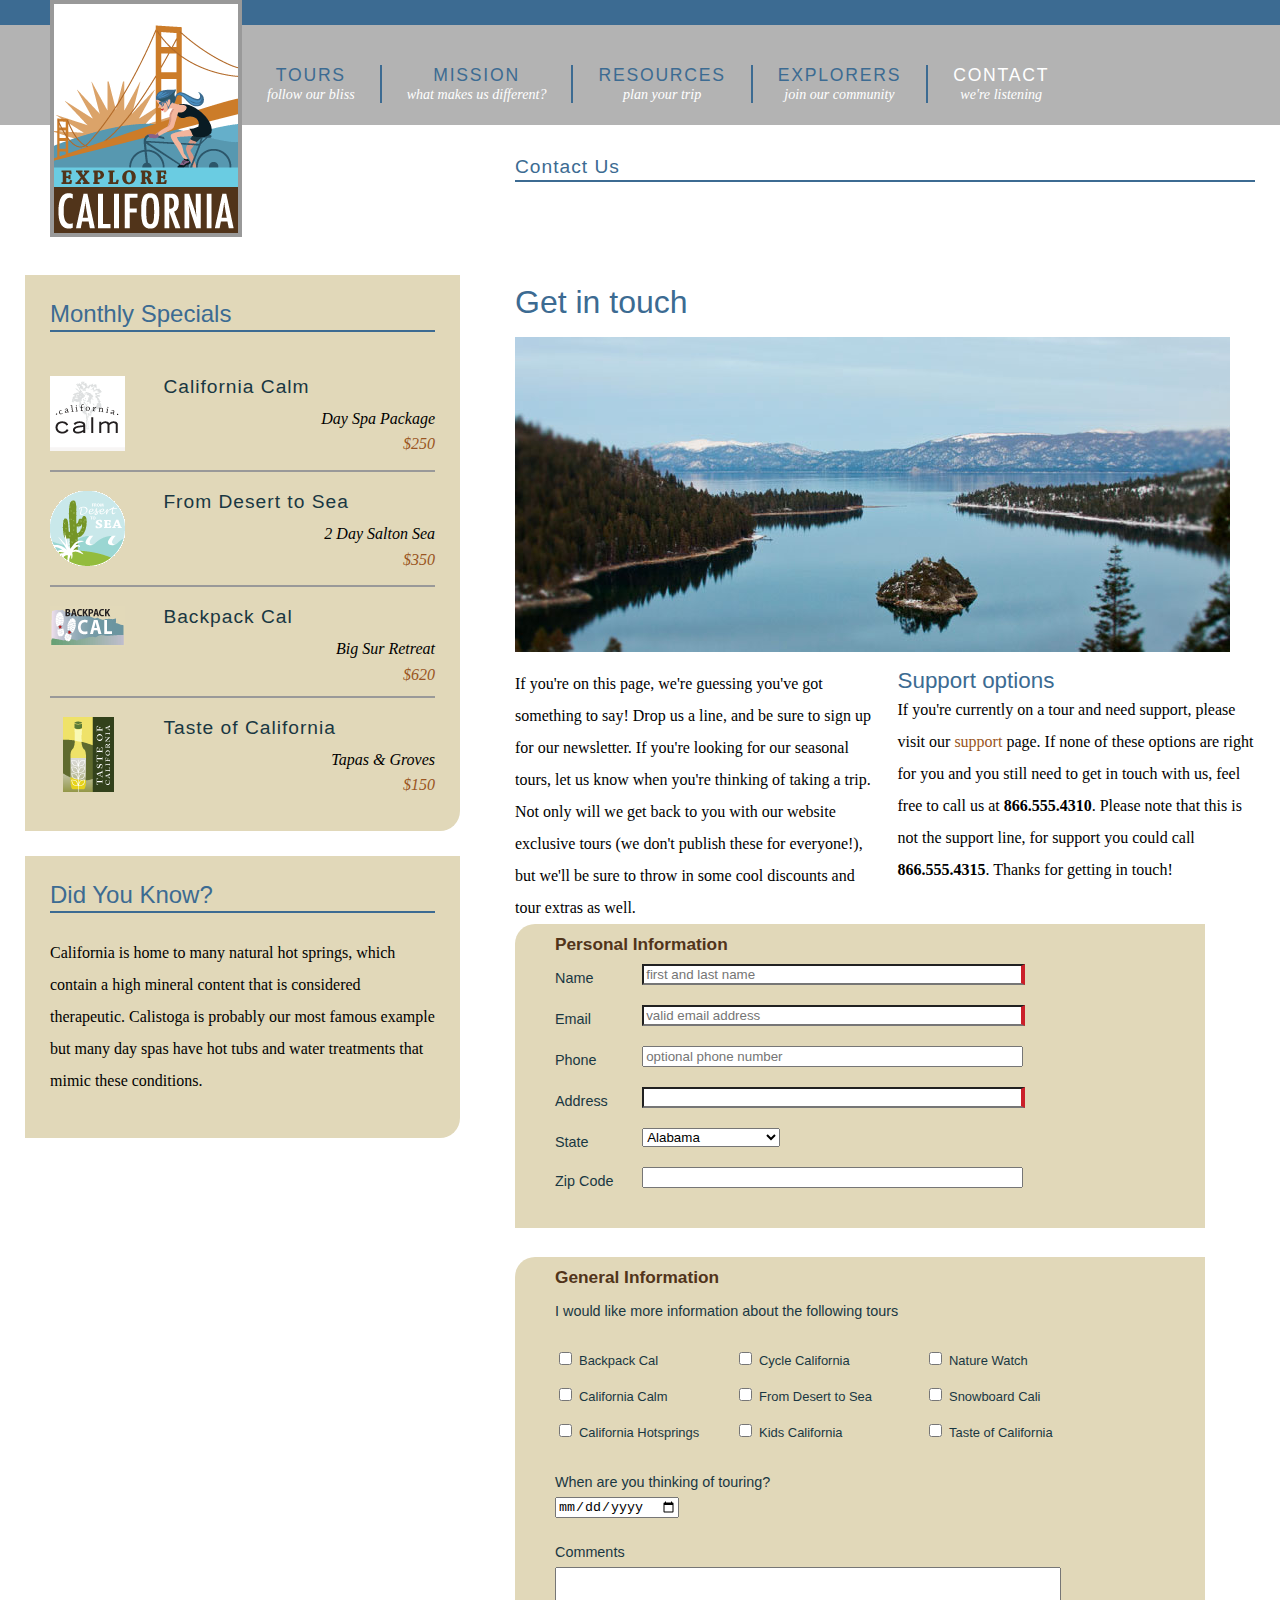
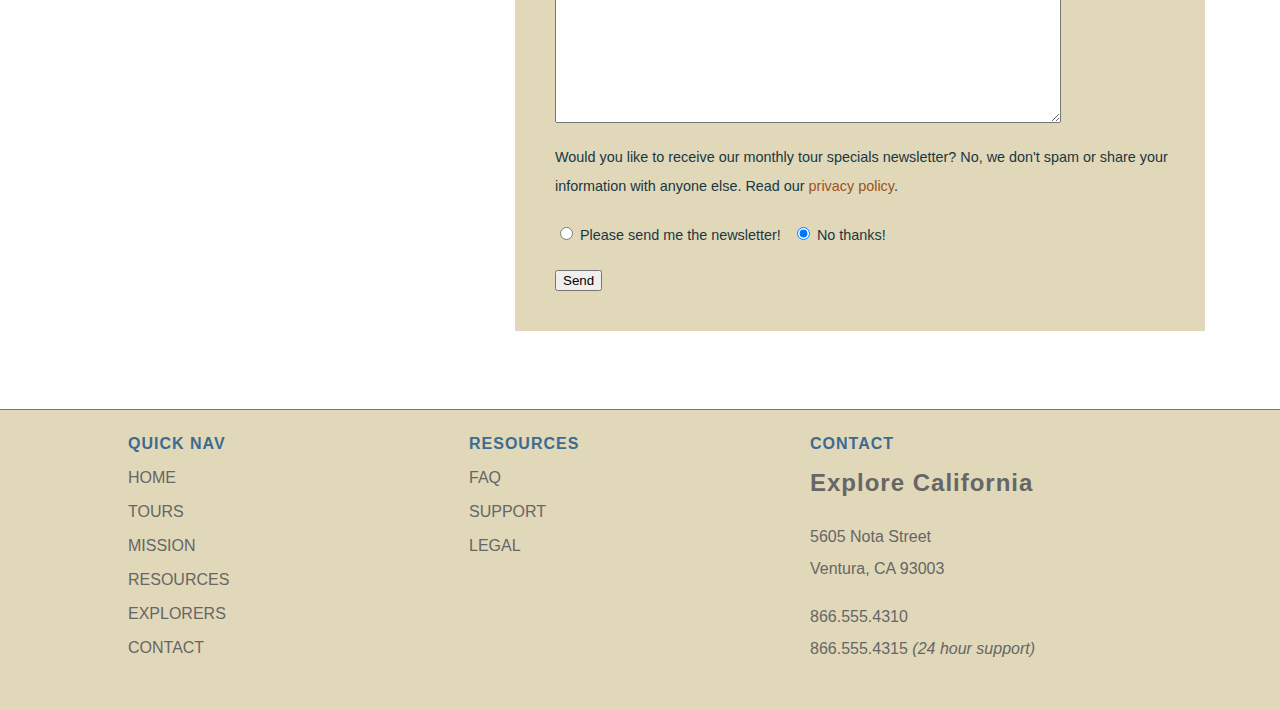
==== contact.html @ 61249814 "Initial commit" ====
<!DOCTYPE html PUBLIC "-//W3C//DTD HTML 4.01 Transitional//EN"
   "http://www.w3.org/TR/html4/loose.dtd">
<html lang="en">
  <head>
    <meta http-equiv="Content-Type" content="text/html; charset=utf-8">
    <title>Explore California: Contact Us</title>
    <link href="assets/stylesheets/main.css" rel="stylesheet" type="text/css" media="all">
    <script src="assets/javascripts/jquery-1.5.1.min.js"></script>
    <script src="assets/javascripts/jquery-ui-1.8.10.custom.min.js"></script>
    <script src="assets/javascripts/menus.js"></script>
  </head>
  <body>
    <div id="wrapper">

      <div id="mainHeader">
        <a href="index.html" title="home" class="logo">
          <div id="logo">
            <h1>Explore California</h1>
          </div>
        </a>
        <div id="siteNav">
          <h1>Where do you want to go?</h1>
          <ul>
            <li><a href="tours.html" title="Our tours">Tours <br /><span class="tagline">follow our bliss</span></a>
              <ul>
                <li><a href="tours.html" title="Our tours">All Tours</a></li>
                <li><a href="tours.html" title="find tours">Tours by Activity</a></li>
                <li><a href="tours.html" title="find tours">Tours by Region</a></li>
                <li><a href="tours.html" title="find tours">Tour Finder</a></li>
              </ul>
            </li>
            <li><a href="mission.html" title="What we believe">Mission <br /><span class="tagline">what makes us different?</span></a></li>
            <li><a href="resources.html" title="planning resources">Resources <br /><span class="tagline">plan your trip</span></a>
              <ul>
                <li><a href="resources/faq.html" title="Got questions?">Tour FAQs</a></li>
                <li><a href="resources/additional_resources.html" title="additional resources">Tour Information</a></li>
                <li><a href="resources/terms.html" title="terms and conditions">Site Terms</a></li>
              </ul>
            </li>
            <li><a href="explorers.html" title="Our community">Explorers <br /><span class="tagline">join our community</span></a>
              <ul>
                <li><a href="explorers/join.html" title="join our community">Join the Explorers</a></li>
                <li><a href="blog/index.html" title="read our blog!">Read our Blog</a></li>
                <li><a href="explorers/gallery.html" title="contributor photos">Tour Photos</a></li>
                <li><a href="explorers/video.html" title="check out our podcast">Video podcast</a></li>
              </ul>
            </li>
            <li><a href="contact.html" title="contact us" class="current">Contact <br /><span class="tagline">we're listening</span></a>
              <ul>
                <li><a href="support.html" title="need help?">Support</a></li>
              </ul>
            </li>
          </ul>
        </div>
      </div>
  
      <div id="mainContent">
        <div id="contentHeader" class="hasCrumbs">
          <h1>Contact Us</h1>
          <div id="subLinks">
            <ul>
              <li><a href="support.html" title="need help?">Support</a></li>
            </ul>
          </div>
        </div>
  
        <div id="mainArticle">
          <h1>Get in touch</h1>
          <img src="assets/images/emerald_bay.jpg" alt="Beautiful Lake Tahoe" class="articleImage" />
          <div class="multiCol">
            <p>If you're on this page, we're guessing you've got something to say! Drop us a line, and be sure to sign up for our newsletter. If you're looking for our seasonal tours,  let us know when you're thinking of taking a trip. Not only will we get back to you with our website exclusive tours (we don't publish these for everyone!), but we'll be sure to throw in some cool discounts and tour extras as well.</p>
   
            <h2>Support options</h2>
            <p>If you're currently on a tour and need support, please visit our <a href="support.html">support</a> page. If none of these options are right for you and you still need to get in touch with us, feel free to call us at<span class="phone"> <strong>866.555.4310</strong>. Please note that this is not the support line, for support you could call </span><strong>866.555.4315</strong>. Thanks for getting in touch!</p>
          </div>
   
          <form id="frmContact" name="frmContact" method="post" action="contact_process.html">
            <fieldset id="personalInfo">
              <legend><strong>Personal Information</strong></legend>
              <p>
                <label for="name">Name</label>
                <input name="name" type="text" class="text" id="name" tabindex="100" placeholder="first and last name" required>
              </p>
              <p>
                <label for="email">Email</label>
                <input name="email" type="email" class="text" id="email" tabindex="110" placeholder="valid email address"  required>
              </p>
              <p>
                <label for="phone">Phone</label>
                <input name="phone" type="tel" class="text" id="phone" tabindex="130" placeholder="optional phone number">
              </p>
              <p>
                <label for="address">Address</label>
                <input name="address" type="text" class="text" id="address" tabindex="140" required>
              </p>
              <p>
                <label for="state">State</label>
                <select name="state" id="state" tabindex="150">
                  <option value="AL">Alabama</option>
                  <option value="AK">Alaska</option>
                  <option value="AZ">Arizona</option>
                  <option value="AR">Arkansas</option>
                  <option value="CA">California</option>
                  <option value="CO">Colorado</option>
                  <option value="CT">Connecticut</option>
                  <option value="DE">Delaware</option>
                  <option value="DC">District of Columbia</option>
                  <option value="FL">Florida</option>
                  <option value="GA">Georgia</option>
                  <option value="HI">Hawaii</option>
                  <option value="ID">Idaho</option>
                  <option value="IL">Illinois</option>
                  <option value="IN">Indiana</option>
                  <option value="IA">Iowa</option>
                  <option value="KA">Kansas</option>
                  <option value="KY">Kentucky</option>
                  <option value="LA">Louisiana</option>
                  <option value="ME">Maine</option>
                  <option value="MD">Maryland</option>
                  <option value="MA">Massachusetts</option>
                  <option value="MI">Michigan</option>
                  <option value="MN">Minnesota</option>
                  <option value="MO">Missouri</option>
                  <option value="MT">Montana</option>
                  <option value="NE">Nebraska</option>
                  <option value="NV">Nevada</option>
                  <option value="NH">New Hampshire</option>
                  <option value="NJ">New Jersey</option>
                  <option value="NM">New Mexico</option>
                  <option value="NY">New York</option>
                  <option value="NC">North Carolina</option>
                  <option value="ND">North Dakota</option>
                  <option value="OH">Ohio</option>
                  <option value="OK">Oklahoma</option>
                  <option value="OR">Oregon</option>
                  <option value="PA">Pennsylvania</option>
                  <option value="RI">Rhode Island</option>
                  <option value="SC">South Carolina</option>
                  <option value="SD">South Dakota</option>
                  <option value="TN">Tennessee</option>
                  <option value="TX">Texas</option>
                  <option value="UT">Utah</option>
                  <option value="VT">Vermont</option>
                  <option value="VA">Virginia</option>
                  <option value="WA">Washington</option>
                  <option value="WV">West Virginia</option>
                  <option value="WI">Wisconsin</option>
                  <option value="WY">Wyoming</option>
                </select>
              </p>
              <p>
                <label for="zip">Zip Code</label>
                <input name="zip" type="text" class="text" id="zip" tabindex="160">
              </p>
            </fieldset>

            <fieldset id="generalInfo">
              <legend><strong>General Information</strong></legend>
              <p>I would like more information about the following tours</p>
              <div class="col1">
                <p>
                  <input type="checkbox" name="backpack" id="backpack" tabindex="170">
                  <label for="backpack">Backpack Cal</label>
                </p>
                <p>
                  <input type="checkbox" name="calm" id="calm" tabindex="180">
                  <label for="calm">California Calm</label>
                </p>
                <p>
                  <input type="checkbox" name="hotsprings" id="hotsprings" tabindex="190">
                  <label for="hotsprings">California Hotsprings</label>
                </p>
              </div>
              <div class="col2">
                <p>
                  <input type="checkbox" name="cycle" id="cycle" tabindex="210">
                  <label for="cycle">Cycle California</label>
                </p>
                <p>
                  <input type="checkbox" name="desert" id="desert" tabindex="220">
                  <label for="desert">From Desert to Sea</label>
                </p>
                <p>
                  <input type="checkbox" name="kids" id="kids" tabindex="230">
                  <label for="kids">Kids California</label>
                </p>
              </div>
              <div class="col3">
                <p>
                  <input type="checkbox" name="nature" id="nature" tabindex="240">
                  <label for="nature">Nature Watch</label>
                </p>
                <p>
                  <input type="checkbox" name="snowboard" id="snowboard" tabindex="250">
                  <label for="snowboard">Snowboard Cali</label>
                </p>
                <p>
                  <input type="checkbox" name="taste" id="taste" tabindex="260">
                  <label for="taste">Taste of California</label>
                </p>
              </div>
              <p class="clear">
                <label for="tripDate" class="inline">When are you thinking of touring?</label><br />
                <input type="date" name="tripDate" id="tripDate" tabindex="265">
              </p>
              <p class="clear">
                <label for="comments">Comments</label><br />
                <textarea name="comments2" id="comments" cols="45" rows="5" tabindex="270"></textarea>
              </p>
              <p>Would you like to receive our monthly tour specials newsletter? No, we don't spam or share your information with anyone else. Read our <a href="privacy.html">privacy policy</a>.</p>
              <p>
                <input type="radio" name="newsletter" id="newsletter_yes" value="yes" tabindex="280">
                <label for="newsletter_yes" class="inline break">Please send me the newsletter!</label>
                <input type="radio" name="newsletter" id="newsletter_no" value="no" tabindex="290" checked>
                <label for="newsletter_no" class="inline">No thanks!</label>
              </p>
              <p>
                <input type="submit" name="submit2" id="submit2" value="Send" tabindex="300">
              </p>
            </fieldset>
          </form>

        </div>
      </div>

      <div id="secondaryContent">
        <div id="specials" class="callOut">
          <h1>Monthly Specials</h1>
          <h2 class="top"><img src="assets/images/calm_bug.gif" alt="California Calm" width="75" height="75" />California Calm</h2>
          <p>Day Spa Package <br />
            <a href="tours/tour_detail_cycle.html">$250</a></p>
          <h2><img src="assets/images/desert_bug.gif" alt="From desert to sea" width="75" height="75" />From Desert to Sea</h2>
          <p>2 Day Salton Sea <br />
            <a href="tours/tour_detail_cycle.html">$350</a></p>
          <h2><img src="assets/images/backpack_bug.gif" alt="Backpack Cal" width="75" height="41" />Backpack Cal</h2>
          <p>Big Sur Retreat <br />
            <a href="tours/tour_detail_cycle.html">$620</a></p>
          <h2><img src="assets/images/taste_bug.gif" alt="Taste of California" width="75" height="75" />Taste of California</h2>
          <p>Tapas &amp; Groves <br />
            <a href="tours/tour_detail_taste.html">$150</a></p>
        </div>
        <div id="trivia" class="callOut">
          <h1>Did You Know?</h1>
          <p>California is home to many natural hot springs, which contain a high mineral content that is considered therapeutic. Calistoga is probably our most famous example but many day spas have hot tubs and water treatments that mimic these conditions.</p>
        </div>
      </div>
  
      <div id="pageFooter">
        <div id="quickLinks">
          <h1>Quick Nav</h1>
          <ul id="quickNav">
            <li><a href="index.html" title="Our home page">Home</a></li>
            <li><a href="tours.html" title="Explore our tours">Tours</a></li>
            <li><a href="mission.html" title="What we think">Mission</a></li>
            <li><a href="resources.html" title="Guidance and planning">Resources</a></li>
            <li><a href="explorers.html" title="Join our community">Explorers</a></li>
            <li><a href="contact.html" title="Contact and support">Contact</a></li>
          </ul>
        </div>
        <div id="footerResources">
          <h1>Resources</h1>
          <ul id="quickNav">
            <li><a href="resources/faq.html" title="Our home page">FAQ</a></li>
            <li><a href="support.html" title="Need help?">Support</a></li>
            <li><a href="resources/legal.html" title="The fine print">Legal</a></li>
          </ul>
        </div>
        <div id="companyInfo">
          <h1>Contact</h1>
          <h2>Explore California</h2>
          <p>5605 Nota Street<br />
            Ventura, CA 93003</p>
          <p>866.555.4310<br />866.555.4315 <em>(24 hour support)</em></p>
        </div>
      </div>
    </div>
  </body>
</html>
---- assets/stylesheets/main.css ----
@charset "UTF-8";

/*style sheet for Explore California

©2012 lynda.com
This style sheet may be reused for personal education only
any reuse, educational or otherwise, without the expressed 
consent of lynda.com is prohibited.*/

/* -------- color guide ----------
#3c6b92 : main blue
#6acce2 : light blue
#2c566a : teal accent
#193742 : dark blue
#e1d8b9 : sand accent
#cb7d20 : orange accent
#51341a : brown
#995522 : dark orange (used for links or high contrast accents)
#cb202a : red accent (this color does not encode well, use only for small accents)
#896287 : purple
*/

/* to jump to a specific section search for the unique character pair at the front of each TOC section 
  <<<tip, highlight the special character and use the shortcut for Find Selection Cntr/Cmd + Shift + G >> */
  
  /* ----- Style sheet TOC ----------------
      ^1 Global constants
    ^2 Global classes
    ^3 Home page layout
    ^4 Base Layout styles
    ^5 Region detail styles
      ^5a Header
      ^5b Navigation
      ^5c Main Content
        ^5d data tables
        ^5e spotlight region
        ^5f forms
      ^5g Secondary Content
      ^5h Footer
*/


/* ^1 --------------------------- global constants -------------------------*/
/*limited reset*/
html, body, div, h1, h2, h3, h4, h5, h6, p, blockquote, address, span, em, strong, img, ol, ul, li {
  margin: 0;
  padding: 0;
  border: 0;
}

a:link, a:visited {
  color: #952;
  text-decoration: none;
}
a:hover, a:active {
  color: #cb7d20;
  border-bottom: 1px dashed #cb7d20;
}
p + h1 {
  margin-top: 1em;
  padding-top: 1em;
  border-top: 2px solid #999;
}
p {
  font-size: 1em;
  line-height: 2;
  margin: 0 0 1em;
}

body {
  font: 100% Georgia, "Times New Roman", Times, serif;
  background: #3C6B92;
}

/* ^2 ------ global classes -------- */
.clear {
  clear: both;
}
span.accent {
  display: block;
  text-align: right;
}
#mainContent img.articleImage {
  display: block;
  margin: 1em 0;
}
.callOut {
  background: #e1d8b9;
  padding: 25px;
  margin-bottom: 25px;
  -webkit-border-top-left-radius: 0px;
  -webkit-border-top-right-radius: 0px;
  -webkit-border-bottom-right-radius: 20px;
  -webkit-border-bottom-left-radius: 0px;
  -moz-border-radius-topleft: 0px;
  -moz-border-radius-topright: 0px;
  -moz-border-radius-bottomright: 20px;
  -moz-border-radius-bottomleft: 0px;
  border-top-left-radius: 0px;
  border-top-right-radius: 0px;
  border-bottom-right-radius: 20px;
  border-bottom-left-radius: 0px;
  width: 385px;
}
/* ^3 ------------- home page specfic layout styles ----------- */
#home #wrapper {
  background: #000 url(../images/home_page_back.jpg) no-repeat 0 100px;
}
#actionCall {
  height: 328px;
  clear: both;
  border-top: 1px solid #757575;
}
#actionCall h1{
  font: normal 2.8em Helvetica, Arial, sans-serif;
  color: #fff;
  text-shadow: 1px 0px 0px #000;
  filter: dropshadow(color=#000000, offx=1, offy=0); 
  margin: 70px 0 0 607px;
  letter-spacing:1px;
}
#actionCall a:link, #actionCall a:visited{
  border: none;
  width: 285px;
  height: 55px;
  background: url(../images/tour_badge.png) no-repeat;
  display:block;
  margin: 70px 0 0 783px;
}
#actionCall a:hover, #actionCall a:active{
  background-position: left bottom;
}
#actionCall h2{
  text-indent:-1000em;
}
#home #contentWrapper{
  margin: 0 25px;
  padding: 25px;
  background: #fff;
  background: rgba(255,255,255, 0.9);
  float: left;
  width: 1180px;
}
#home #mainContent {
  float: right;
  width: 700px;
  padding-right: 0;
  margin-right: 0;
}
#home #secondaryContent {
  float: left;
  width: 400px;
  margin-top: 0;
}
#home #mainContent h1, #home #secondaryContent h1 {
  margin: 1em 0 .5em;
  padding-top: 2em;
  border-top: 2px solid #999;
}
#home #mainContent h1:first-child, #home #secondaryContent h1:first-child {
  border: none;
  padding-top: 0;
  margin: 0 0 .25em;
}
#home #mainContent p + h1 {
  margin-top: 1em;
  padding-top: 1em;
  border-top: 2px solid #999;
}
#home #mainContent p {
  font-size: 1em;
  line-height: 2;
  margin: 1em 0;
}
#home #mainContent p.spotlight{
  padding-right: 200px;
  background: url(../images/cycle_logo.png) no-repeat top right;
}
#home video {
  margin: 1em 0;
}
#home p.videoText {
  width: 525px;
}
/* ^4 --------------------- base layout styles ------------------- */
#wrapper {
   position: relative;
  padding: 0;
  width: 1280px;
  margin: 25px auto 0;
  background: #fff;
  text-align: left;
  z-index: 1; /*fix for IE menu issues*/
}
#mainHeader {
  position: relative;
  float: left;
  z-index: 2; /*fix for IE menu issues*/
}
#mainContent {
  float: right;
  width: 740px;
  margin-right: 25px;
  overflow: hidden;
}
#secondaryContent {
  float: left;
  margin-top: 150px;
  width: 440px;
  padding-left: 25px;
}
#pageFooter {
  background: #e1d8b9;
  clear:both;
  overflow: auto;
  border-top: 1px solid #757575;
  height: 300px;
  width: 100%;
}
/* ^5----------------------- region-detail styles ------------------------ */
/*  header  ^5a*/

#mainHeader a.logo:hover {
  border: none;
}
#mainHeader a.logo{
  width: 192px;
  height: 237px;
  display: block;
  background: url(../images/logo.gif) no-repeat;
  position: absolute;
  top: -25px;
  left: 50px;
  text-indent: -1000em;
  z-index: 2000;
}

/* navigation ^5b*/
#siteNav h1 {
  display: none;
}
#siteNav ul {
  list-style: none;
  padding:0;
  margin:0;
  float: left;
}
#siteNav > ul {
  height: 100px;
  background-color: #b3b3b3;
  width: 1038px; /*add padding-left for total width*/
  padding-left: 242px; /*allow logo to clear*/
}
#siteNav ul > li {
  float: left;
  margin:2.5em 0 0;
  padding: 0;
  position: relative;
}
#siteNav li a:link, #siteNav li a:visited{
  display: block;
  padding: 0 25px;
  border-right: 2px solid #3c6b92;
  font: 1.1em Helvetica, Arial, sans-serif;
  text-transform: uppercase;
  color: #3c6b92;
  text-align: center;
  letter-spacing: .1em;
}
#siteNav li a.current, #siteNav li a.current:hover {
  color: #fff;
  cursor: default;
}
#siteNav li a:hover, #siteNav li a:active{
  color: #fff;
  border-bottom: none;
}
#siteNav li a:link span.tagline, #siteNav li a:visited span.tagline{
  font: italic .8em Georgia, "Times New Roman", Times, serif;
  color: #fff;
  text-transform: none;
  padding-top: .5em;
  letter-spacing: 0;
}
#siteNav li:last-child a{
  border-right: none;
}
#siteNav li ul {
  position: absolute;
  top: 30px;
  left: auto;
  display: none;
  -webkit-box-shadow: 2px 2px 5px #333;
  -moz-box-shadow: 2px 2px 5px #333;
  box-shadow: 2px 2px 5px #333;
  -moz-border-radius-topleft: 0px;
  -moz-border-radius-topright: 0px;
  -moz-border-radius-bottomright: 10px;
  -moz-border-radius-bottomleft: 10px;
  border-top-left-radius: 0px;
  border-top-right-radius: 0px;
  border-bottom-right-radius: 10px;
  border-bottom-left-radius: 10px; 
  width: 100%;
  background: #fff;
}
.no-js #siteNav li:hover ul, .no-js #siteNav li ul:hover{
  display: block;
}
#siteNav li ul li {
  float:none;
  padding: 0;
  margin:0;
}
#siteNav li ul a:link, #siteNav li ul a:visited {
  font:normal .7em Helvetica, Arial, sans-serif;
  line-height: 2.5em;
  text-align: center;
  color: #3c6b92;
  padding: 0 1em;
  display:block;
  border-right: none;
  letter-spacing: 0;
  border-bottom: 1px solid #3c6b92;
}
#siteNav li ul a:hover, #siteNav li ul a:active {
  color: #fff;
  background: #3c6b92;
}
/* mainContent ^5c */
#mainContent #contentHeader {
  margin-bottom: 6em;
}
/* keep headlines the same when crumbs are present */
#wrapper #mainContent div.hasCrumbs {
  margin-bottom: 4em;
}
#mainContent #contentHeader h1 {
  font: normal 1.2em Helvetica, Helvetica, Arial, sans-serif;
  padding-bottom: .1em;
  letter-spacing: 1px;
  border-bottom: 2px solid #3c6b92;
  color: #3c6b92;
  margin-top: 1.6em;
}
#mainContent #contentHeader #subLinks {
  display: none;
}
#mainContent h2{
  font: normal 1.4em Helvetica, Helvetica, Arial, sans-serif;
  color: #3c6b92;
  margin: 1em 0 0;
}
#mainContent h3{
  font: bold 1.2em Helvetica, Helvetica, Arial, sans-serif;
  color: #3c6b92;
  margin: 1em 0 0;
}
#mainContent #mainArticle {
  margin-bottom: 50px;
  float: left;
}
#mainContent #mainArticle pre {
  font-family: "Lucida Sans Unicode", "Lucida Grande", sans-serif;
  font-size: .9em;
  padding: 25px;
  background: #eee;
  border: 1px solid #ccc;
  margin-left: 25px;
  -webkit-border-top-left-radius: 0px;
  -webkit-border-top-right-radius: 0px;
  -webkit-border-bottom-right-radius: 20px;
  -webkit-border-bottom-left-radius: 0px;
  -moz-border-radius-topleft: 0px;
  -moz-border-radius-topright: 0px;
  -moz-border-radius-bottomright: 20px;
  -moz-border-radius-bottomleft: 0px;
  border-top-left-radius: 0px;
  border-top-right-radius: 0px;
  border-bottom-right-radius: 20px;
  border-bottom-left-radius: 0px;
  display: block;
}
#mainContent #mainArticle .multiCol {
  -moz-column-count: 2;
  -moz-column-gap: 25px;
  -webkit-column-count: 2;
  -webkit-column-gap: 25px;
  column-count: 2;
  column-gap: 25px;
}
#mainContent #mainArticle h1{
  font: normal 2em Helvetica, Arial, sans-serif;
  color: #3c6b92;
  margin: 1.2em 0 .2em;
}
#mainContent #mainArticle #supportOptions h2{
  font: normal 1.4em Helvetica, Arial, sans-serif;
  color: #2c566a;
}
#mainContent #mainArticle h2 span.tourCost {
  font-size: .8em;
  color: #666;
  font-style: italic;
  margin-top: .5em;
  display: block;
  border-bottom: 1px solid #666;
  padding-bottom: .25em;
  margin-bottom: 1em;
}
#mainContent #mainArticle ul {
  list-style: none;
  margin: 1em 0;
  padding: 0;
}
#mainContent #mainArticle ul ul{
  margin: 1.4em 0 1em 0;
}
#mainContent #mainArticle li {
  margin: 0 0 1.2em 2.4em;
  padding: 0 0 0 24px;
  background: url(../images/star_bullet.gif) no-repeat 0 2px;
  font-size: 1em;
  color: #51341a;
}
#mainContent #mainArticle li li{
  font-size: 100%;
  margin-bottom: .7em;
}
#mainContent #mainArticle ul.faqNav{
  -moz-column-count: 3;
    -moz-column-gap: 16px;
    -webkit-column-count: 3;
    -webkit-column-gap: 16px;
    column-count: 3;
    column-gap: 16px;
   padding: 0;
   width: 650px;
}
#mainContent #mainArticle ul.faqNav li{
  background: none;
  padding: 0;
  font-size: .8em;
}
#mainContent #mainArticle ul.faqNav a{
  background: #cb7d20;
  padding: 5px;
  font-family: Helvetica, Arial, sans-serif;
  color: #fff;
  width: 100%;
  display: block;
  text-align: center;
}
#mainContent #mainArticle ul.faqNav a:hover{
  background: #952;
  border: none;
}
#mainContent div.tourDescription {
  border-top: 2px solid #2c566a;
  float: left;
  clear: left;
  padding: 10px 0;
  margin-bottom: 15px;
}
#mainContent .tourDescription h2 {
  font-size: 1.6em;
  color: #193742;
  font-weight: bold;
  margin-bottom: .5em;
  clear: right;
}
#mainContent .tourDescription h3.price {
  font-size: 1.2em;
  font-family: Georgia, "Times New Roman", Times, serif;
  color: #666;
  font-weight: normal;
  font-style: italic;
  text-align: right;
  clear: right;
  margin: -1.6em 0 1em;
}
#mainContent .tourDescription p {
  font-size: .9em;
  line-height: 2;
}
#mainContent .tourDescription span.option {
  font-weight: bold;
  text-align: right;
  display:block;
}
#mainContent .tourDescription img {
  float: left;
  padding: 10px 10px 10px 0;
}
#mainContent .tourDescription a.more {
  display:block;
  float: right;
  width: 95px;
  height: 30px;
  background: url(../images/more_bug.gif) no-repeat left top;
  text-indent: -1000em;
  margin: 15px 0 0 15px;
}
#mainContent a.book {
  display:block;
  float: right;
  width: 95px;
  height: 30px;
  background: url(../images/book_bug.gif) no-repeat left top;
  text-indent: -1000em;
  margin: 15px 0 0 15px;
}
#mainContent a.detail {
  float: left;
}
#mainContent .tourDescription a.more:hover,#mainContent a.book:hover{
  background-position: right top;
  border: none;
}
#mainContent #mainArticle dl.faq {
  margin-bottom: 1em;
  padding-bottom: 1em;
  border-bottom: 1px solid #999;
}
#mainContent #mainArticle dl.faq dt {
  font: normal bold .9em Helvetica, Arial, sans-serif;
  padding: 0;
  margin: 1em 0 .5em;
  color: #333;
  letter-spacing: 1px;
}
#mainContent #mainArticle dl.faq dd {
  font-size: .9em;
  line-height: 1.4;
  color: #333;
  text-align: justify;
  margin: 0;
  padding: 0 0 0 2em;
}
#mainContent #mainArticle p a.top {
  text-align: right;
  padding-left: 30px;
  background: url(../images/return_top.gif) no-repeat;
  line-height: 20px;
  float: right;
}
#mainContent #mainArticle p a.top:hover {
  border: none;
  color: #333;
}
/* data tables ^5d */
/*simple tables*/
#mainContent table.simple {
  width: 90%;
  background: #c3cebc;
  border: none;
  margin: 1em 0 1em;
  border: 1px solid #666;
  border-collapse: collapse;
}
#mainContent table.small {
  width: 60%;
  border: none;
  margin: 1em 0 1em;
}
#mainContent table.simple thead{
  background: #555;
  border-bottom: 1px solid #000;
}
#mainContent table.simple thead th{
  font-size: .8em;
  font-weight: normal;
  text-align: left;
  padding: 0 10px;
  line-height: 2.6em;
  color: #fff;
}
#mainContent table.simple caption {
  text-transform: uppercase;
  font-weight: bold;
  font-size: 1.2em;
  text-align: left;
  font-family: Helvetica, Arial, sans-serif;
}
#mainContent table.simple caption time {
  font-size: .6em;
  font-style: italic;
  text-align: right;
  text-transform: lowercase;
  position: relative;
  right: 0;
  top: -1.4em;
  display: block;
}

#mainContent table.simple th, #mainContent table.simple td {
  font-family: Helvetica, Helvetica, Arial, sans-serif;
  font-size: .8em;
  padding-left: 1em;
  text-align: left;
  line-height: 3;
}
#mainContent table.simple td {
  border: 1px solid #666;
}
#mainContent table.small td {
  border: none;
}
#mainContent table.simple tr:nth-child(odd) {
  background: #e1d8b9;
}
/*complex tables*/
#mainContent table.complex {
  width: 95%;
  margin: 1em auto 1em;
  font-family: Helvetica, Helvetica, Arial, sans-serif;
  font-size: 0.9em;
  border-collapse: collapse;
  border: 1px solid #333;
  background: #e1d8b9;
}
#mainContent table.complex caption {
  text-transform: uppercase;
  font-weight: bold;
  font-size: 1.2em;
  text-align: left;
  font-family: Helvetica, Arial, sans-serif;
}
#mainContent table.complex th{
  font-size: 1em;
  font-weight: normal;
  text-align: left;
  padding: 0 10px;
  line-height: 2.6em;
  color: #FFF;
  background: #555;
  border-bottom: 1px solid #000;
}
#mainContent table.complex thead {
  background: url(../images/thead_back.gif) repeat-x left top;
  height: 40px;
}
#mainContent table.complex thead th {
  background: none;
  color: #000;
  text-align:left;
  border: 1px solid #333;
}
#mainContent table.complex td {
  padding: 0 10px;
  border: 1px solid #333;
  font-size: .8em;
}

#mainContent #trailType, #mainContent #trailPath, #mainContent #trailRating {
  background: #fff;
}
/* form styling ^5f */
#mainContent #mainArticle form p {
  color: #193742;
  margin: 0 0 20px 20px;
}
#mainContent #mainArticle form p.subHead {
  margin: 0 0 0 20px;
  clear: both;
}
#mainContent #mainArticle form label.subHead {
  display: block;
  float: none;
  margin: 0;
  width: auto;
}
#mainContent form {
  font: normal .9em Arial, Helvetica, sans-serif;
  color: #193742;
}
#mainContent fieldset {
  padding: 40px 20px 20px 20px;
  margin: 0 0 2em;
  background-color: #e1d8b9;
  width: 650px;
  border: none;
  position: relative;
  -webkit-border-top-left-radius: 20px;
  -webkit-border-top-right-radius: 0px;
  -webkit-border-bottom-right-radius: 0px;
  -webkit-border-bottom-left-radius: 0px;
  -moz-border-radius-topleft: 20px;
  -moz-border-radius-topright: 0px;
  -moz-border-radius-bottomright: 0px;
  -moz-border-radius-bottomleft: 0px;
  border-top-left-radius: 20px;
  border-top-right-radius: 0px;
  border-bottom-right-radius: 0px;
  border-bottom-left-radius: 0px;
}
#mainContent fieldset legend {
  padding: 0;
  margin: 0;
  color: #51341a;
}
#mainContent legend strong {
  position: absolute;
  margin-left: 20px;
  margin-top: 10px;
  font-size: 1.2em;
}
#mainContent input[type="text"], #mainContent input[type="email"],#mainContent input[type="password"],#mainContent input[type="tel"],#mainContent input[type="url"]{
  width: 350px;
  padding-right: 25px;
}
#mainContent textarea {
  width: 500px;
  height: 150px;
}
#mainContent form label{
  width: 80px;
  float: left;
  clear: left;
  margin-right: .50em;
}
#mainContent form label.inline {
  width: auto;
  float: none;
}

#mainContent #mainArticle form ol{
  list-style:none;
  margin: 0;
  padding: 0;
}
#mainContent #mainArticle form li {
  background: none;
  margin: 0;
  padding: 0;
}
#mainContent form input[required]{
  border-right: 4px solid #cb202a;
}
/*contact form*/
#mainContent form#frmContact .col1 {
  float: left;
  padding-left: 20px;
  margin-right: 20px;
  width: 160px;
  margin-bottom: 1em;
}
#mainContent form#frmContact .col2, #mainContent form#frmContact .col3 {
  float: left;
  margin-right: 20px;
  width: 170px;
}
#mainContent form#frmContact div p {
  margin: 0 0 .5em 0;
}
#mainContent form#frmContact div label {
  font-size: .9em;
  display: inline;
  float: none;
}
/* secondaryContent ^5g */
#secondaryContent h1 {
  font: normal 1.5em Helvetica, Arial, sans-serif;
  font-weight: normal;
  color: #3c6b92;
  padding-bottom: .1em;
  margin-bottom: 1em;
  border-bottom: 2px solid #3c6b92;
}
#secondaryContent #specials h2 {
  font-size: 1.2em;
  font-family: Helvetica, Arial, sans-serif;
  color: #193742;
  margin-bottom: 0;
  border-top: 2px solid #999;
  padding-top: 1em;
  font-weight: normal;
  clear: both;
  letter-spacing:1px;
}
#secondaryContent #specials h2.top {
  border:none;
  margin-top: 1em;
}
#secondaryContent #specials p {
  font-style: italic;
  text-align: right;
  margin: .5em 0;
  line-height: 1.6;
}
#secondaryContent #specials img {
  float: left;
  padding-bottom: 1em;
  padding-right: 2em;
}
/* footer region ^5h */  
#pageFooter div {
  float: left;
  width: 341px;
  padding-top: 25px;
}
#pageFooter div:first-child {
  margin-left: 128px;
}
#pageFooter div h1{
  font-family: Helvetica, Arial, sans-serif;
  font-size: 1em;
  letter-spacing:1px;
  color: #3c6b92;
  text-transform: uppercase;
  margin-bottom: 1em;
}
#pageFooter div h2{
  font-family: Helvetica, Arial, sans-serif;
  font-size: 1.5em;
  letter-spacing:1px;
  color: #666;
  margin-bottom: 1em;
}
#pageFooter div p{
  font-family: Helvetica, Arial, sans-serif;
  font-size: 1em;
  margin-bottom: 1em;
  color: #666;
}
#pageFooter div ul{
  list-style: none;
  margin: 0;
  padding:0;
}
#pageFooter div li {
  margin-bottom: 1em;
}
#pageFooter div li a:link, #pageFooter div li a:visited {
  font-family: Helvetica, Arial, sans-serif;
  text-transform: uppercase;
  color: #666;
}
#pageFooter div li a:hover, #pageFooter div li a:active {
  color: #fff;
  border: none;
}
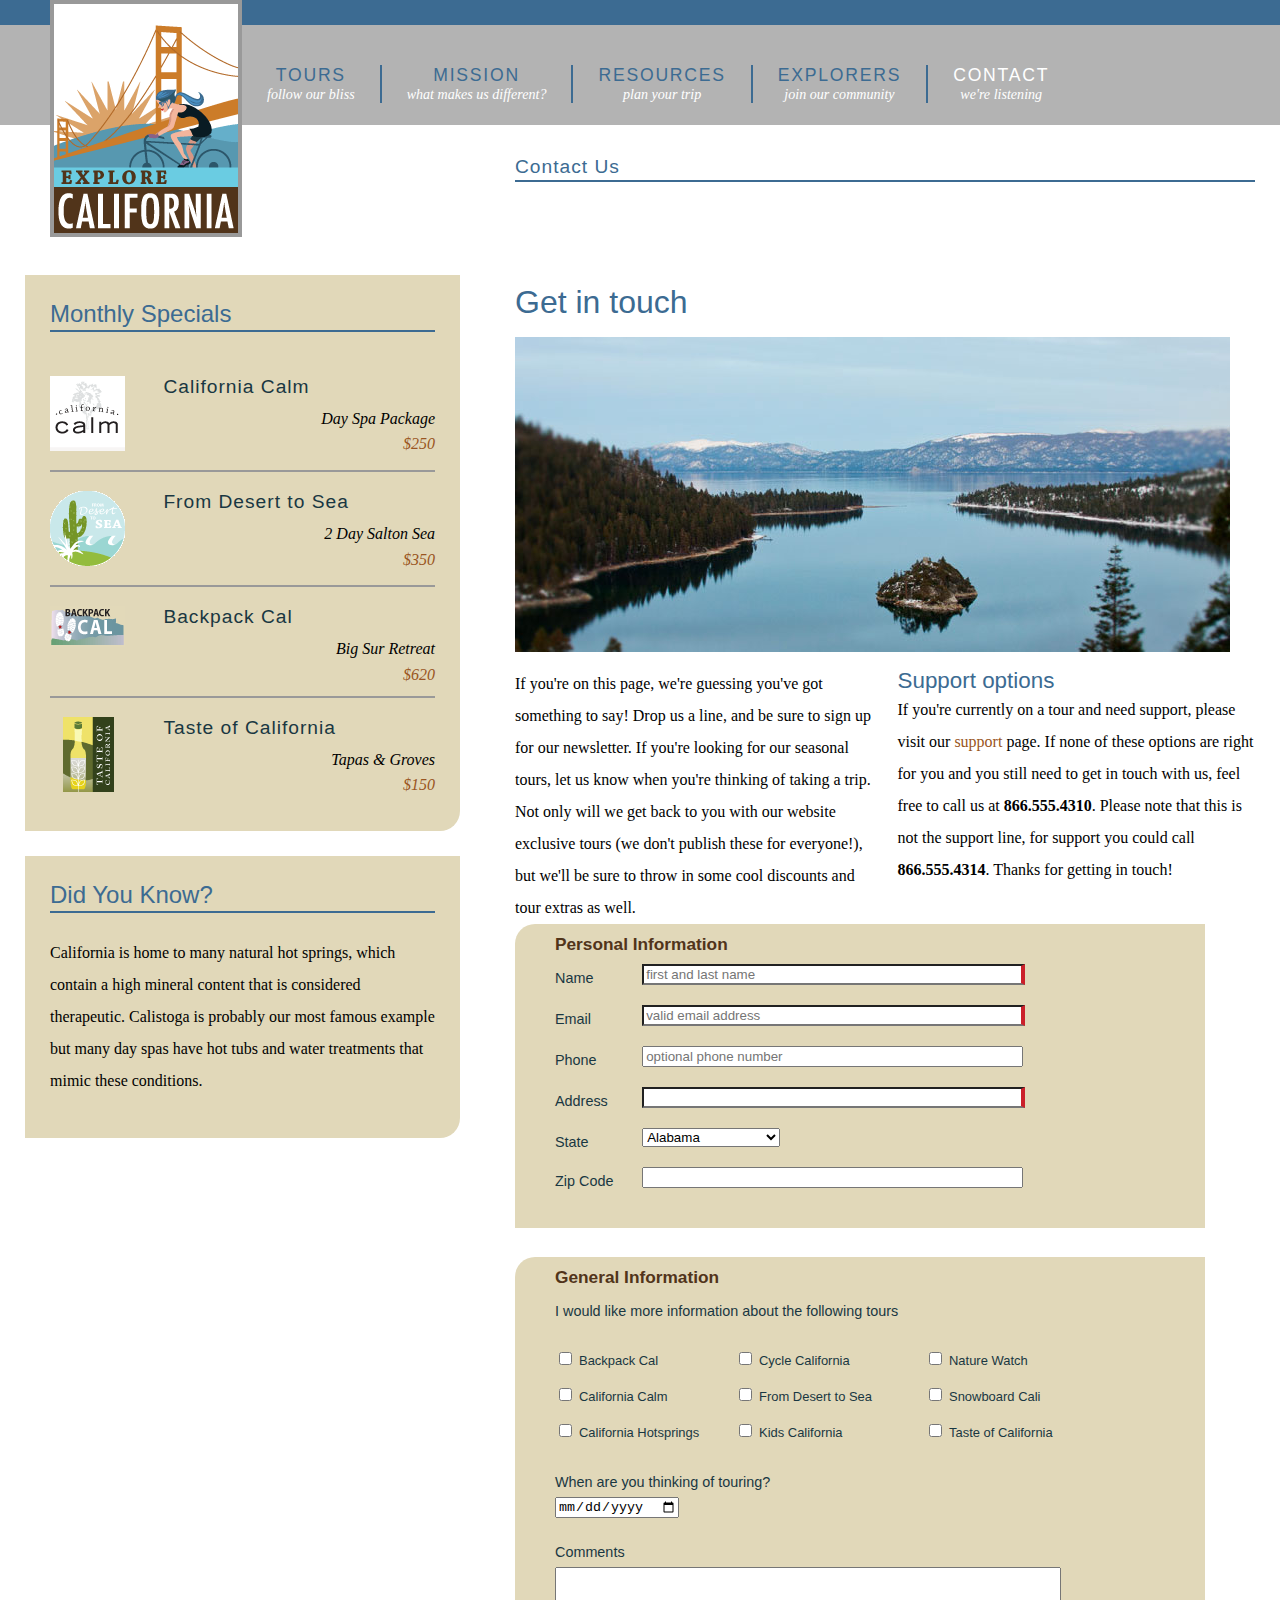
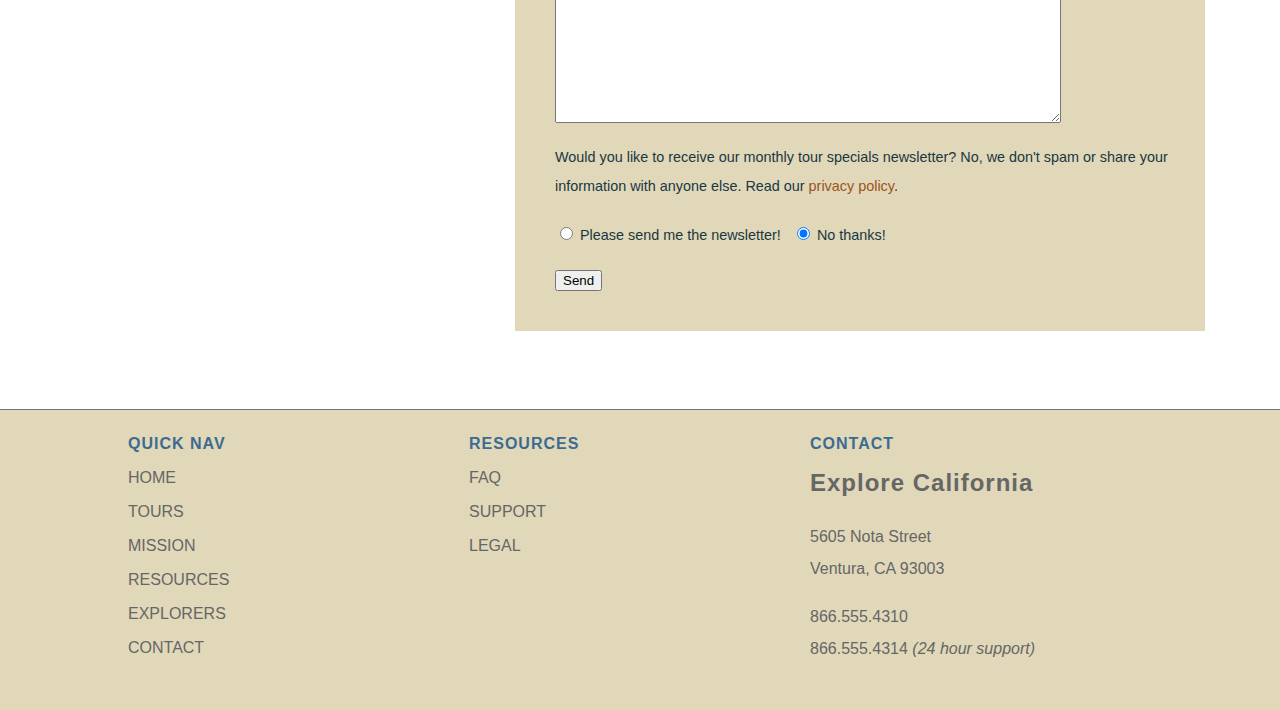
==== commit c88875f9: "Changed 24 hour support number to 4314" ====
--- a/contact.html
+++ b/contact.html
@@ -71,7 +71,7 @@
             <p>If you're on this page, we're guessing you've got something to say! Drop us a line, and be sure to sign up for our newsletter. If you're looking for our seasonal tours,  let us know when you're thinking of taking a trip. Not only will we get back to you with our website exclusive tours (we don't publish these for everyone!), but we'll be sure to throw in some cool discounts and tour extras as well.</p>
    
             <h2>Support options</h2>
-            <p>If you're currently on a tour and need support, please visit our <a href="support.html">support</a> page. If none of these options are right for you and you still need to get in touch with us, feel free to call us at<span class="phone"> <strong>866.555.4310</strong>. Please note that this is not the support line, for support you could call </span><strong>866.555.4315</strong>. Thanks for getting in touch!</p>
+            <p>If you're currently on a tour and need support, please visit our <a href="support.html">support</a> page. If none of these options are right for you and you still need to get in touch with us, feel free to call us at<span class="phone"> <strong>866.555.4310</strong>. Please note that this is not the support line, for support you could call </span><strong>866.555.4314</strong>. Thanks for getting in touch!</p>
           </div>
    
           <form id="frmContact" name="frmContact" method="post" action="contact_process.html">
@@ -270,7 +270,7 @@
           <h2>Explore California</h2>
           <p>5605 Nota Street<br />
             Ventura, CA 93003</p>
-          <p>866.555.4310<br />866.555.4315 <em>(24 hour support)</em></p>
+          <p>866.555.4310<br />866.555.4314 <em>(24 hour support)</em></p>
         </div>
       </div>
     </div>
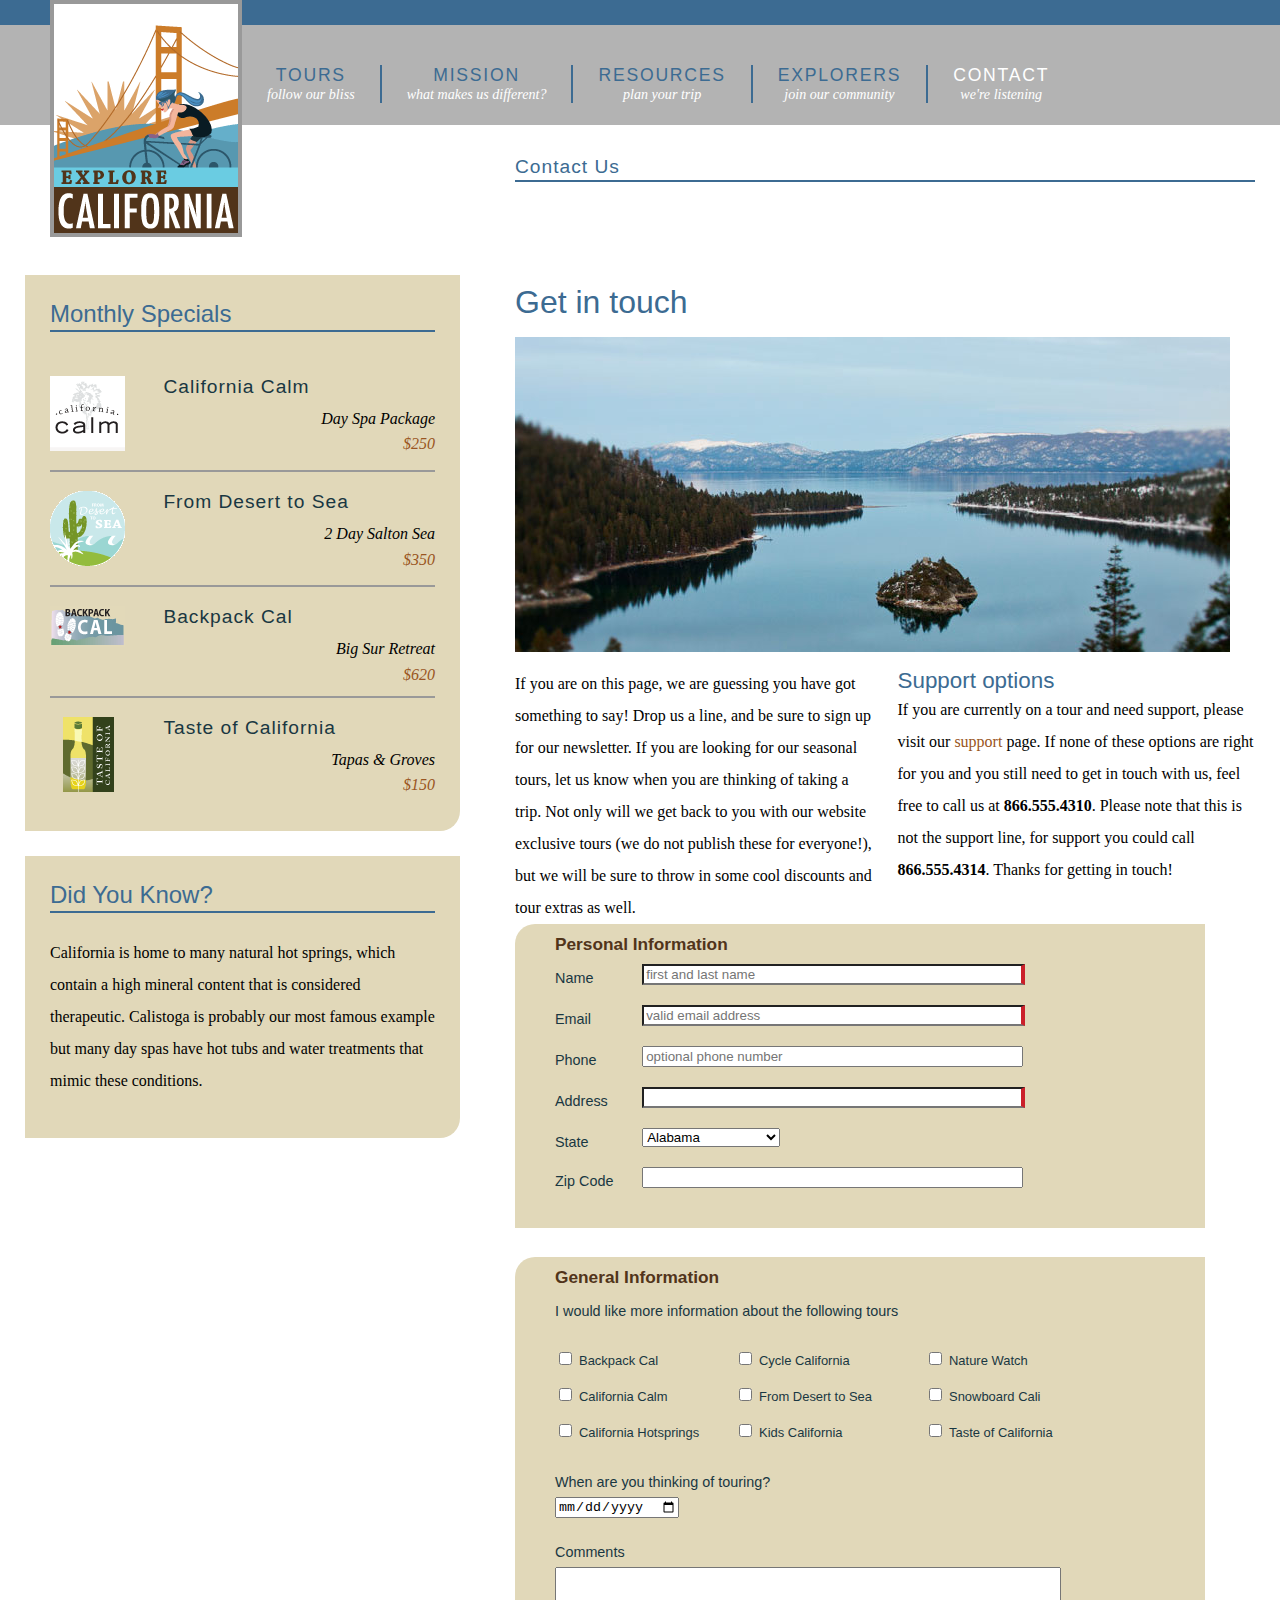
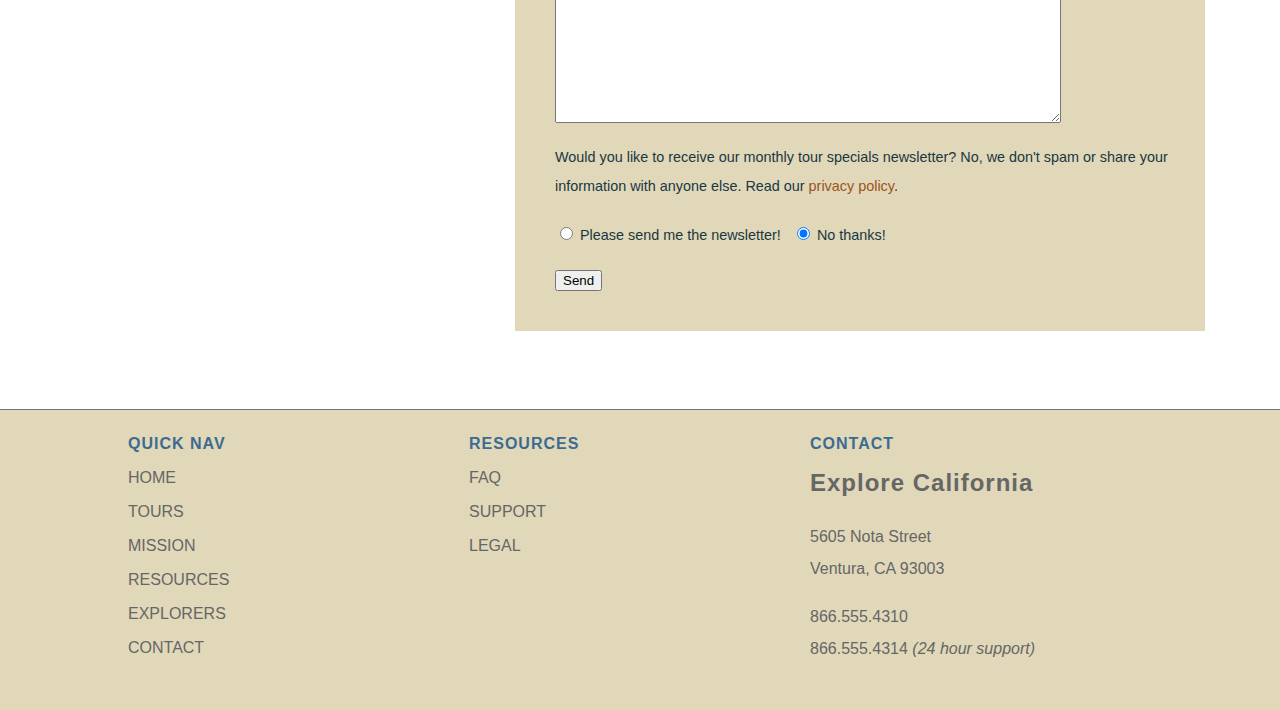
==== commit f5ea6430: "Removed contractions from contact page text" ====
--- a/contact.html
+++ b/contact.html
@@ -68,10 +68,10 @@
           <h1>Get in touch</h1>
           <img src="assets/images/emerald_bay.jpg" alt="Beautiful Lake Tahoe" class="articleImage" />
           <div class="multiCol">
-            <p>If you're on this page, we're guessing you've got something to say! Drop us a line, and be sure to sign up for our newsletter. If you're looking for our seasonal tours,  let us know when you're thinking of taking a trip. Not only will we get back to you with our website exclusive tours (we don't publish these for everyone!), but we'll be sure to throw in some cool discounts and tour extras as well.</p>
+            <p>If you are on this page, we are guessing you have got something to say! Drop us a line, and be sure to sign up for our newsletter. If you are looking for our seasonal tours, let us know when you are thinking of taking a trip. Not only will we get back to you with our website exclusive tours (we do not publish these for everyone!), but we will be sure to throw in some cool discounts and tour extras as well.</p>
    
             <h2>Support options</h2>
-            <p>If you're currently on a tour and need support, please visit our <a href="support.html">support</a> page. If none of these options are right for you and you still need to get in touch with us, feel free to call us at<span class="phone"> <strong>866.555.4310</strong>. Please note that this is not the support line, for support you could call </span><strong>866.555.4314</strong>. Thanks for getting in touch!</p>
+            <p>If you are currently on a tour and need support, please visit our <a href="support.html">support</a> page. If none of these options are right for you and you still need to get in touch with us, feel free to call us at<span class="phone"> <strong>866.555.4310</strong>. Please note that this is not the support line, for support you could call </span><strong>866.555.4314</strong>. Thanks for getting in touch!</p>
           </div>
    
           <form id="frmContact" name="frmContact" method="post" action="contact_process.html">
